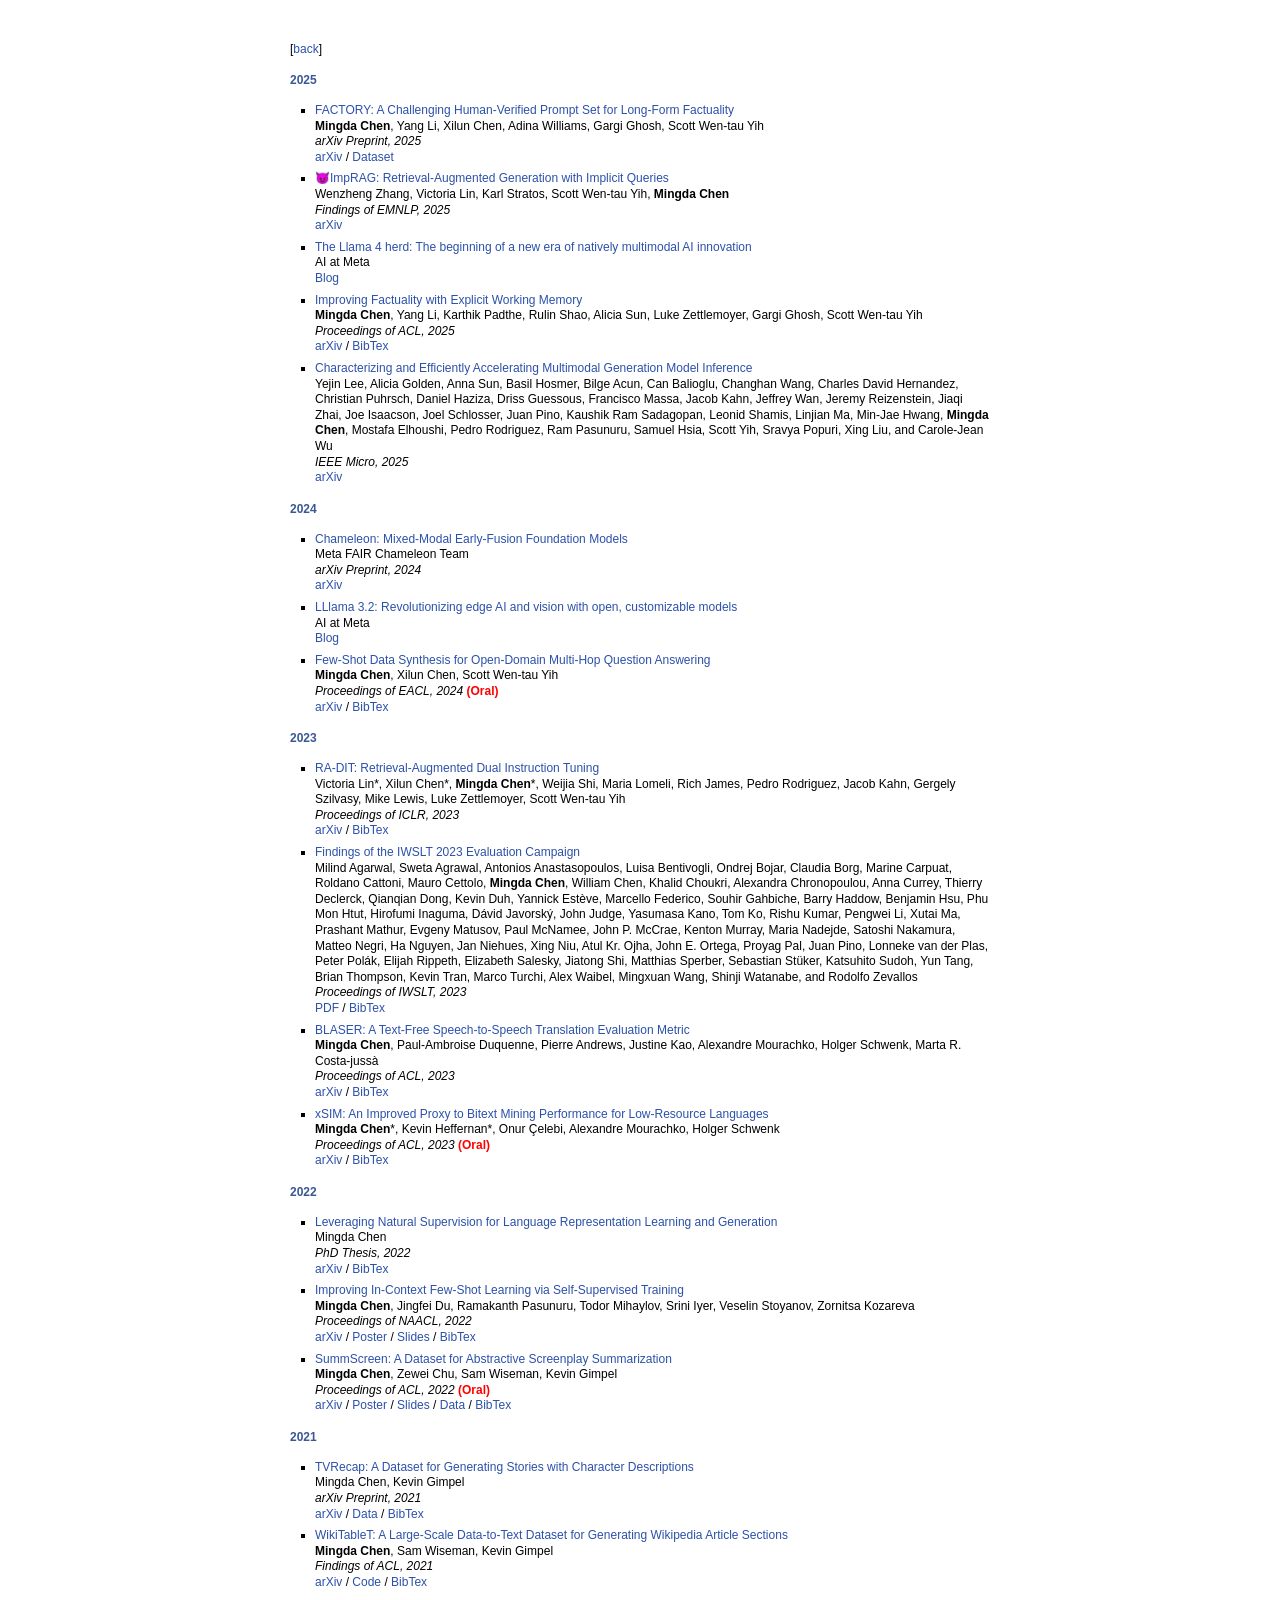
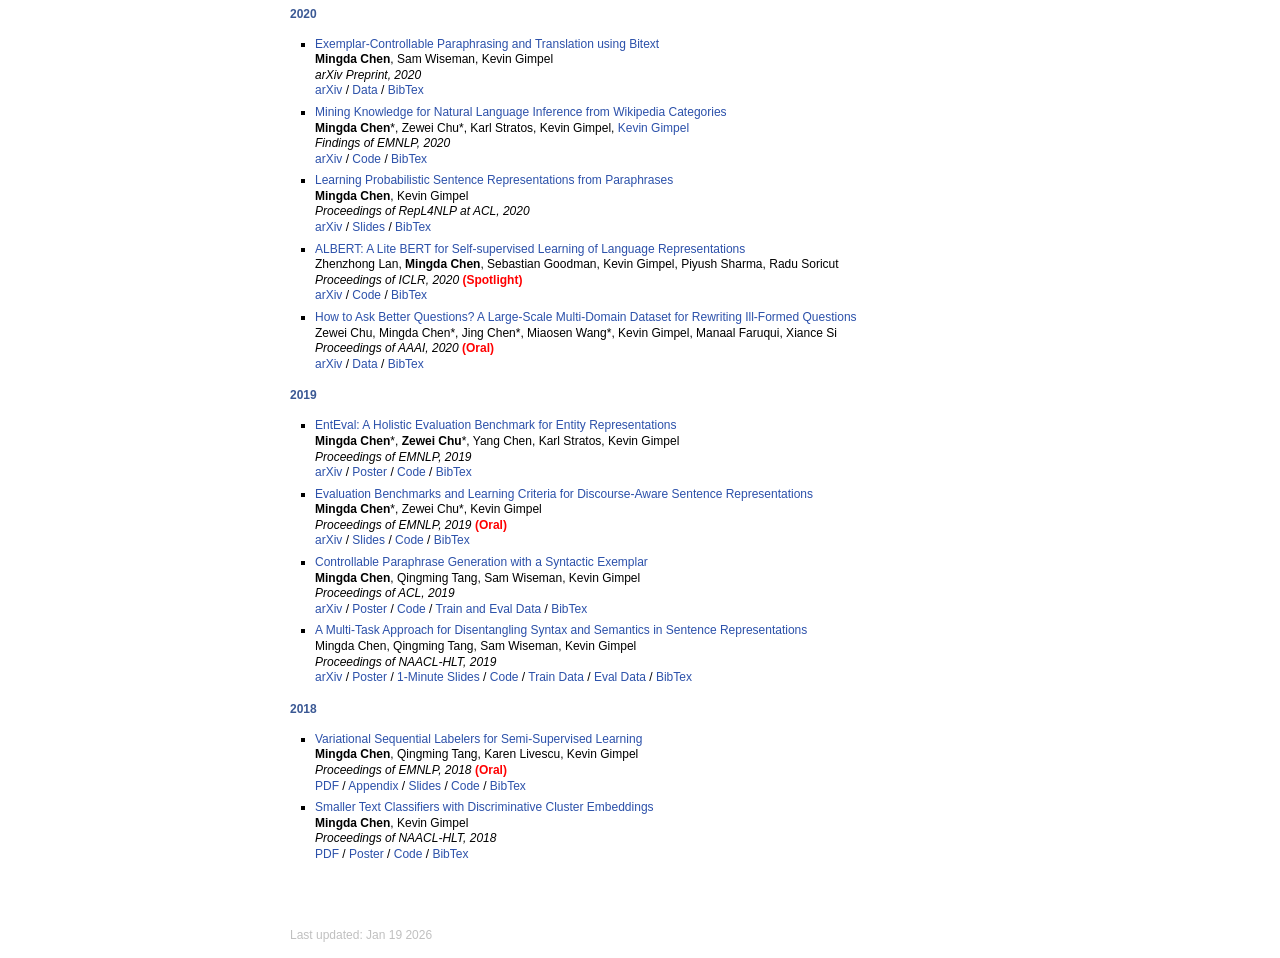
==== publications.html @ 681ed509 "update" ====
<!DOCTYPE html PUBLIC "-//W3C//DTD XHTML 1.1//EN"
  "http://www.w3.org/TR/xhtml11/DTD/xhtml11.dtd">
<html xmlns="http://www.w3.org/1999/xhtml" xml:lang="en">
<head>
<meta http-equiv="X-UA-Compatible" content="IE=edge">
<meta name="viewport" content="width=device-width, initial-scale=1">
<meta http-equiv="Content-Type" content="text/html;charset=utf-8" />
<link rel="stylesheet" href="style.css" type="text/css" />
<script src="https://code.jquery.com/jquery-3.2.1.slim.min.js" type="text/javascript"></script>
<script src="jquery.js" type="text/javascript"></script>
<title>Mingda Chen</title>
</head>
<body>
<div id="main">
<p>[<a href="javascript:history.back()">back</a>]</p>
<h4>2025</h4>
<ul>
<li><p><a href="https://arxiv.org/abs/2508.00109">FACTORY: A Challenging Human-Verified Prompt Set for Long-Form Factuality</a> <br />
<b>Mingda Chen</b>, Yang Li, Xilun Chen, Adina Williams, Gargi Ghosh, Scott Wen-tau Yih <br />
<i>arXiv Preprint, 2025</i> <br />
<a href="https://arxiv.org/abs/2508.00109">arXiv</a> / <a href="https://huggingface.co/datasets/facebook/FACTORY">Dataset</a></p>
</li>
</ul>
<ul>
<li><p><a href="https://arxiv.org/abs/2506.02279">😈ImpRAG: Retrieval-Augmented Generation with Implicit Queries</a> <br />
Wenzheng Zhang, Victoria Lin, Karl Stratos, Scott Wen-tau Yih, <b>Mingda Chen</b> <br />
<i>Findings of EMNLP, 2025</i> <br />
<a href="https://arxiv.org/abs/2506.02279">arXiv</a></p>
</li>
</ul>
<ul>
<li><p><a href="https://ai.meta.com/blog/llama-4-multimodal-intelligence/">The Llama 4 herd: The beginning of a new era of natively multimodal AI innovation</a> <br />
AI at Meta <br />
<a href="https://ai.meta.com/blog/llama-4-multimodal-intelligence/">Blog</a></p>
</li>
</ul>
<ul>
<li><p><a href="https://arxiv.org/abs/2412.18069">Improving Factuality with Explicit Working Memory</a> <br />
<b>Mingda Chen</b>, Yang Li, Karthik Padthe, Rulin Shao, Alicia Sun, Luke Zettlemoyer, Gargi Ghosh, Scott Wen-tau Yih <br />
<i>Proceedings of ACL, 2025</i> <br />
<a href="https://arxiv.org/abs/2412.18069">arXiv</a> / <a href="https://aclanthology.org/2025.acl-long.548.bib">BibTex</a></p>
</li>
</ul>
<ul>
<li><p><a href="https://arxiv.org/abs/2410.00215">Characterizing and Efficiently Accelerating Multimodal Generation Model Inference</a> <br />
Yejin Lee, Alicia Golden, Anna Sun, Basil Hosmer, Bilge Acun, Can Balioglu, Changhan Wang,
Charles David Hernandez, Christian Puhrsch, Daniel Haziza, Driss Guessous, Francisco Massa,
Jacob Kahn, Jeffrey Wan, Jeremy Reizenstein, Jiaqi Zhai, Joe Isaacson, Joel Schlosser, Juan Pino,
Kaushik Ram Sadagopan, Leonid Shamis, Linjian Ma, Min-Jae Hwang, <b>Mingda Chen</b>, Mostafa
Elhoushi, Pedro Rodriguez, Ram Pasunuru, Samuel Hsia, Scott Yih, Sravya Popuri, Xing Liu,
and Carole-Jean Wu <br />
<i>IEEE Micro, 2025</i> <br />
<a href="https://arxiv.org/abs/2410.00215">arXiv</a></p>
</li>
</ul>
<h4>2024</h4>
<ul>
<li><p><a href="https://arxiv.org/abs/2405.09818">Chameleon: Mixed-Modal Early-Fusion Foundation Models</a> <br />
Meta FAIR Chameleon Team <br />
<i>arXiv Preprint, 2024</i> <br />
<a href="https://arxiv.org/abs/2405.09818">arXiv</a></p>
</li>
</ul>
<ul>
<li><p><a href="https://ai.meta.com/blog/llama-3-2-connect-2024-vision-edge-mobile-devices/">LLlama 3.2: Revolutionizing edge AI and vision with open, customizable models</a> <br />
AI at Meta <br />
<a href="https://ai.meta.com/blog/llama-3-2-connect-2024-vision-edge-mobile-devices/">Blog</a></p>
</li>
</ul>
<ul>
<li><p><a href="https://arxiv.org/abs/2305.13691">Few-Shot Data Synthesis for Open-Domain Multi-Hop Question Answering</a> <br />
<b>Mingda Chen</b>, Xilun Chen, Scott Wen-tau Yih <br />
<i>Proceedings of EACL, 2024</i> <span class="pub_award">(Oral)</span> <br />
<a href="https://arxiv.org/abs/2305.13691">arXiv</a> / <a href="https://aclanthology.org/2024.eacl-long.12.bib">BibTex</a></p>
</li>
</ul>
<h4>2023</h4>
<ul>
<li><p><a href="https://arxiv.org/abs/2310.01352">RA-DIT: Retrieval-Augmented Dual Instruction Tuning</a> <br />
Victoria Lin*, Xilun Chen*, <b>Mingda Chen</b>*, Weijia Shi, Maria Lomeli, Rich James, Pedro Rodriguez, Jacob Kahn, Gergely Szilvasy, Mike Lewis, Luke Zettlemoyer, Scott Wen-tau Yih <br />
<i>Proceedings of ICLR, 2023</i> <br />
<a href="https://arxiv.org/abs/2310.01352">arXiv</a> / <a href="https://openreview.net/forum?id=22OTbutug9">BibTex</a></p>
</li>
</ul>
<ul>
<li><p><a href="https://aclanthology.org/2023.iwslt-1.1.pdf">Findings of the IWSLT 2023 Evaluation Campaign</a> <br />
Milind Agarwal, Sweta Agrawal, Antonios Anastasopoulos, Luisa Bentivogli, Ondrej Bojar,
Claudia Borg, Marine Carpuat, Roldano Cattoni, Mauro Cettolo, <b>Mingda Chen</b>, William Chen,
Khalid Choukri, Alexandra Chronopoulou, Anna Currey, Thierry Declerck, Qianqian Dong,
Kevin Duh, Yannick Estève, Marcello Federico, Souhir Gahbiche, Barry Haddow, Benjamin
Hsu, Phu Mon Htut, Hirofumi Inaguma, Dávid Javorský, John Judge, Yasumasa Kano, Tom
Ko, Rishu Kumar, Pengwei Li, Xutai Ma, Prashant Mathur, Evgeny Matusov, Paul McNamee,
John P. McCrae, Kenton Murray, Maria Nadejde, Satoshi Nakamura, Matteo Negri, Ha Nguyen,
Jan Niehues, Xing Niu, Atul Kr. Ojha, John E. Ortega, Proyag Pal, Juan Pino, Lonneke van der
Plas, Peter Polák, Elijah Rippeth, Elizabeth Salesky, Jiatong Shi, Matthias Sperber, Sebastian
Stüker, Katsuhito Sudoh, Yun Tang, Brian Thompson, Kevin Tran, Marco Turchi, Alex Waibel,
Mingxuan Wang, Shinji Watanabe, and Rodolfo Zevallos <br />
<i>Proceedings of IWSLT, 2023</i> <br />
<a href="https://aclanthology.org/2023.iwslt-1.1.pdf">PDF</a> / <a href="https://aclanthology.org/2023.iwslt-1.1.bib">BibTex</a></p>
</li>
</ul>
<ul>
<li><p><a href="https://arxiv.org/abs/2212.08486">BLASER: A Text-Free Speech-to-Speech Translation Evaluation Metric</a> <br />
<b>Mingda Chen</b>, Paul-Ambroise Duquenne, Pierre Andrews, Justine Kao, Alexandre Mourachko, Holger Schwenk, Marta R. Costa-jussà <br />
<i>Proceedings of ACL, 2023</i> <br />
<a href="https://arxiv.org/abs/2212.08486">arXiv</a> / <a href="https://aclanthology.org/2023.acl-long.504.bib">BibTex</a></p>
</li>
</ul>
<ul>
<li><p><a href="https://arxiv.org/abs/2306.12907">xSIM<tt></tt>: An Improved Proxy to Bitext Mining Performance for Low-Resource Languages</a> <br />
<b>Mingda Chen</b>*, Kevin Heffernan*, Onur Çelebi, Alexandre Mourachko, Holger Schwenk <br />
<i>Proceedings of ACL, 2023</i> <span class="pub_award">(Oral)</span> <br />
<a href="https://arxiv.org/abs/2306.12907">arXiv</a> / <a href="https://aclanthology.org/2023.acl-short.10.bib">BibTex</a></p>
</li>
</ul>
<h4>2022</h4>
<ul>
<li><p><a href="https://arxiv.org/abs/2207.10617">Leveraging Natural Supervision for Language Representation Learning and Generation</a> <br />
Mingda Chen <br />
<i>PhD Thesis, 2022</i> <br />
<a href="https://arxiv.org/abs/2207.10617">arXiv</a> / <a href="assets/mchen.phdthesis.bib">BibTex</a></p>
</li>
</ul>
<ul>
<li><p><a href="https://arxiv.org/abs/2205.01703">Improving In-Context Few-Shot Learning via Self-Supervised Training</a> <br />
<b>Mingda Chen</b>, Jingfei Du, Ramakanth Pasunuru, Todor Mihaylov, Srini Iyer, Veselin Stoyanov, Zornitsa Kozareva <br />
<i>Proceedings of NAACL, 2022</i> <br />
<a href="https://arxiv.org/abs/2205.01703">arXiv</a> / <a href="assets/mchen+etal.naacl22.poster.pdf">Poster</a> / <a href="assets/mchen+etal.naacl22.slides.pdf">Slides</a> / <a href="https://aclanthology.org/2022.naacl-main.260.bib">BibTex</a></p>
</li>
</ul>
<ul>
<li><p><a href="https://arxiv.org/abs/2104.07091">SummScreen: A Dataset for Abstractive Screenplay Summarization</a> <br />
<b>Mingda Chen</b>, Zewei Chu, Sam Wiseman, Kevin Gimpel <br />
<i>Proceedings of ACL, 2022</i> <span class="pub_award">(Oral)</span> <br />
<a href="https://arxiv.org/abs/2104.07091">arXiv</a> / <a href="assets/mchen+etal.acl22.poster.pdf">Poster</a> / <a href="assets/mchen+etal.acl22.slides.pdf">Slides</a> / <a href="https://github.com/mingdachen/SummScreen">Data</a> / <a href="https://aclanthology.org/2022.acl-long.589.bib">BibTex</a></p>
</li>
</ul>
<h4>2021</h4>
<ul>
<li><p><a href="https://arxiv.org/abs/2109.08833">TVRecap: A Dataset for Generating Stories with Character Descriptions</a> <br />
Mingda Chen, Kevin Gimpel <br />
<i>arXiv Preprint, 2021</i> <br />
<a href="https://arxiv.org/abs/2109.08833">arXiv</a> / <a href="https://github.com/mingdachen/TVRecap">Data</a> / <a href="assets/mchen+kgimpel.preprint21.bib">BibTex</a></p>
</li>
</ul>
<ul>
<li><p><a href="https://arxiv.org/abs/2012.14919">WikiTableT: A Large-Scale Data-to-Text Dataset for Generating Wikipedia Article Sections</a> <br />
<b>Mingda Chen</b>, Sam Wiseman, Kevin Gimpel <br />
<i>Findings of ACL, 2021</i> <br /> 
<a href="https://arxiv.org/abs/2012.14919">arXiv</a> / <a href="https://github.com/mingdachen/WikiTableT">Code</a> / <a href="https://aclanthology.org/2021.findings-acl.17.bib">BibTex</a></p>
</li>
</ul>
<h4>2020</h4>
<ul>
<li><p><a href="https://arxiv.org/abs/2010.05856">Exemplar-Controllable Paraphrasing and Translation using Bitext</a> <br />
<b>Mingda Chen</b>, Sam Wiseman, Kevin Gimpel <br />
<i>arXiv Preprint, 2020</i> <br />
<a href="https://arxiv.org/abs/2010.05856">arXiv</a> / <a href="https://github.com/mingdachen/mVGVAE">Data</a> / <a href="assets/mchen+etal.preprint20.bib">BibTex</a></p>
</li>
</ul>
<ul>
<li><p><a href="https://arxiv.org/abs/2010.01239">Mining Knowledge for Natural Language Inference from Wikipedia Categories</a> <br />
<b>Mingda Chen</b>*, Zewei Chu*, Karl Stratos, Kevin Gimpel,
<a href="http://ttic.uchicago.edu/~kgimpel/">Kevin Gimpel</a> <br />
<i>Findings of EMNLP, 2020</i> <br />
<a href="https://arxiv.org/abs/2010.01239">arXiv</a> / <a href="https://github.com/ZeweiChu/WikiNLI">Code</a> / <a href="https://www.aclweb.org/anthology/2020.findings-emnlp.313.bib">BibTex</a></p>
</li>
</ul>
<ul>
<li><p><a href="http://arxiv.org/abs/2005.08105">Learning Probabilistic Sentence Representations from Paraphrases</a> <br />
<b>Mingda Chen</b>, Kevin Gimpel <br />
<i>Proceedings of RepL4NLP at ACL, 2020</i> <br />
<a href="http://arxiv.org/abs/2005.08105">arXiv</a> / <a href="assets/mchen+kgimpel.repl4nlp.slides.pdf">Slides</a> / <a href="https://www.aclweb.org/anthology/2020.repl4nlp-1.3.bib">BibTex</a></p>
</li>
</ul>
<ul>
<li><p><a href="https://arxiv.org/abs/1909.11942">ALBERT: A Lite BERT for Self-supervised Learning of Language Representations</a> <br />
Zhenzhong Lan, <b>Mingda Chen</b>, Sebastian Goodman, Kevin Gimpel, Piyush Sharma, Radu Soricut <br />
<i>Proceedings of ICLR, 2020</i> <span class="pub_award">(Spotlight)</span> <br />
<a href="https://arxiv.org/abs/1909.11942">arXiv</a> / <a href="https://github.com/google-research/ALBERT">Code</a> / <a href="assets/lan+etal.iclr20.bib">BibTex</a></p>
</li>
</ul>
<ul>
<li><p><a href="https://arxiv.org/abs/1911.09247">How to Ask Better Questions? A Large-Scale Multi-Domain Dataset for Rewriting Ill-Formed Questions</a> <br />
Zewei Chu, Mingda Chen*, Jing Chen*, Miaosen Wang*, Kevin Gimpel, Manaal Faruqui, Xiance Si <br />
<i>Proceedings of AAAI, 2020</i> <span class="pub_award">(Oral)</span> <br />
<a href="https://arxiv.org/abs/1911.09247">arXiv</a> / <a href="https://github.com/ZeweiChu/MQR">Data</a> / <a href="assets/zewei+etal.aaai20.bib">BibTex</a></p>
</li>
</ul>
<h4>2019</h4>
<ul>
<li><p><a href="https://arxiv.org/abs/1909.00137">EntEval: A Holistic Evaluation Benchmark for Entity Representations</a> <br />
<b>Mingda Chen</b>*, <b>Zewei Chu</b>*, Yang Chen, Karl Stratos, Kevin Gimpel <br />
<i>Proceedings of EMNLP, 2019</i> <br />
<a href="https://arxiv.org/abs/1909.00137">arXiv</a> / <a href="assets/mchen+etal.emnlp19.poster.pdf">Poster</a> / <a href="https://github.com/ZeweiChu/EntEval">Code</a> / <a href="https://www.aclweb.org/anthology/D19-1040.bib">BibTex</a></p>
</li>
</ul>
<ul>
<li><p><a href="https://arxiv.org/abs/1909.00142">Evaluation Benchmarks and Learning Criteria for Discourse-Aware Sentence Representations</a> <br />
<b>Mingda Chen</b>*, Zewei Chu*, Kevin Gimpel <br />
<i>Proceedings of EMNLP, 2019</i> <span class="pub_award">(Oral)</span> <br />
<a href="https://arxiv.org/abs/1909.00142">arXiv</a> / <a href="assets/mchen+etal.emnlp19.slides.pdf">Slides</a> / <a href="https://github.com/ZeweiChu/DiscoEval">Code</a> / <a href="https://www.aclweb.org/anthology/D19-1060.bib">BibTex</a></p>
</li>
</ul>
<ul>
<li><p><a href="https://arxiv.org/abs/1906.00565">Controllable Paraphrase Generation with a Syntactic Exemplar</a> <br />
<b>Mingda Chen</b>, Qingming Tang, Sam Wiseman, Kevin Gimpel <br />
<i>Proceedings of ACL, 2019</i> <br />
<a href="https://arxiv.org/abs/1906.00565">arXiv</a> / <a href="assets/mchen+etal.acl19.poster.pdf">Poster</a> / <a href="https://github.com/mingdachen/syntactic-template-generation">Code</a> / <a href="https://drive.google.com/open?id=1HHDlUT_-WpedL6zNYpcN94cLwed_yyrP">Train and Eval Data</a> / <a href="https://www.aclweb.org/anthology/P19-1599.bib">BibTex</a></p>
</li>
</ul>
<ul>
<li><p><a href="https://arxiv.org/abs/1904.01173">A Multi-Task Approach for Disentangling Syntax and Semantics in Sentence Representations</a><br />
Mingda Chen, Qingming Tang, Sam Wiseman, Kevin Gimpel <br />
<i>Proceedings of NAACL-HLT, 2019</i> <br />
<a href="https://arxiv.org/abs/1904.01173">arXiv</a> / <a href="assets/mchen+etal.naacl19.poster.pdf">Poster</a> / <a href="assets/mchen+etal.naacl19.1min.poster.pdf">1-Minute Slides</a> / <a href="https://github.com/mingdachen/disentangle-semantics-syntax">Code</a> / <a href="https://drive.google.com/drive/folders/1i8cMh7E0TnbrDEw_s9W8LDP_TYNkp4ti?usp=sharing">Train Data</a> / <a href="https://drive.google.com/drive/folders/1oVjn_3xIDZbkRm50fSHDZ5nKZtJ_BFyD?usp=sharing">Eval Data</a> / <a href="https://www.aclweb.org/anthology/N19-1254.bib">BibTex</a></p>
</li>
</ul>
<h4>2018</h4>
<ul>
<li><p><a href="https://www.aclweb.org/anthology/D18-1020.pdf">Variational Sequential Labelers for Semi-Supervised Learning</a> <br />
<b>Mingda Chen</b>, Qingming Tang, Karen Livescu, Kevin Gimpel <br />
<i>Proceedings of EMNLP, 2018</i> <span class="pub_award">(Oral)</span> <br />
<a href="https://www.aclweb.org/anthology/D18-1020.pdf">PDF</a> / <a href="https://www.aclweb.org/anthology/attachments/D18-1020.Attachment.pdf">Appendix</a> / <a href="assets/mchen+etal.emnlp18.slides.pdf">Slides</a> / <a href="https://github.com/mingdachen/vsl">Code</a> / <a href="https://www.aclweb.org/anthology/D18-1020.bib">BibTex</a></p>
</li>
</ul>
<ul>
<li><p><a href="https://www.aclweb.org/anthology/N18-2116.pdf">Smaller Text Classifiers with Discriminative Cluster Embeddings</a> <br />
<b>Mingda Chen</b>, Kevin Gimpel <br />
<i>Proceedings of NAACL-HLT, 2018</i> <br />
<a href="https://www.aclweb.org/anthology/N18-2116.pdf">PDF</a> / <a href="assets/mchen+kgimpel.naacl18.poster.pdf">Poster</a> / <a href="https://github.com/mingdachen/word-cluster-embedding">Code</a> / <a href="https://www.aclweb.org/anthology/N18-2116.bib">BibTex</a></p>
</li>
</ul>
<div id="footer">
<div id="footer-text">
Last updated: Jan 19 2026
</div>
</div>
</div>
</body>
</html>
---- style.css ----
body > * {
  width: 700px;
  padding-top: 30px;
  margin: auto;
  hyphens: auto;
  font-family: "Verdana", Helvetica, Arial, sans-serif;
  font-size: 12px;
  text-size-adjust: none;
  -webkit-text-size-adjust: none;
}

#main {
  padding-left: 1.0em;
  padding-right: 1.0em;
  border: none;
  text-align: left;
  vertical-align: top;
}

/*div#paper_list {
  padding-left: 0.5em;
}*/

tt {
  background: #ffffdd;
}

pre, tt {
  font-size: 90%;
}

a, a > tt {
  color: #2C51AA;
  text-decoration: none;
  transition: .2s;
}

a:hover {
  color: #0088cc;
}

em {
  font-style: italic;
}
/*
b {
  font-family: Verdana,Geneva,sans-serif;
  font-size: 12px
}*/

h1, h2, h3 {
  margin-top: 0.5em;
  margin-bottom: 0em;
  padding-bottom: 0.2em;
  line-height: 1.0;
  padding-top: 0.5em;
  border-bottom: 1px solid #dddddd;
}

h2, h3, h4 {
  font-weight: bold;
  color: #3A5894;
}

h1 {
  border-bottom: none;
  margin-bottom: 0.5em;
  padding-top: 0.8em;
  font-size: 165%;
}

h2 {
  padding-top: 0.8em;
  font-size: 125%;
}

h2 + h3 {
  padding-top: 0.2em;
}

h3 {
  font-size: 110%;
  border-bottom: none;
}

p {
  margin-top: 0.3em;
  margin-bottom: 0.8em;
  padding-right: 0em;
  line-height: 1.3;
}

pre {
  padding: 0;
  margin: 0;
}

div#footer {
  font-size: 9pt;
  padding-top: 5.0em;
  margin-top: .2em;
  color: #c0c0c0;
}

div#footer a {
  color: #80a0b0;
}

div#footer-text {
  padding-bottom: 8px;
}

ul, ol, dl {
  margin-top: 0em;
  padding-left: 25px;
  padding-right: 0px;
  padding-top: 0;
  margin-bottom: 0.5em;
}

dt {
  margin-top: 0.5em;
  margin-bottom: 0;
}

dl {
  margin-left: 0px;
  padding-left: 10px;
}

dd {
  color: #222222;
  margin-left: 10px;
}

dd > *:first-child {
  margin-top: 0;
}

ul {
  list-style-position: outside;
  list-style-type: square;
}

p + ul, p + ol {
  margin-top: -0.0em;
}

li ul, li ol {
  margin-top: -0.0em;
}

ol {
  list-style-position: outside;
  list-style-type: decimal;
}

li p, dd p {
  margin-bottom: 0.2em;
}


ol ol {
  list-style-type: lower-alpha;
}

ol ol ol {
  list-style-type: lower-roman;
}

#main h1:first-child, #main h2:first-child, #main h3:first-child {
  margin-top: -0.7em;
}

table {
  border: 2px solid black;
  border-collapse: collapse;
}

#group {
  border: none;
}

#group img {
  width: 160px;
  height: 160px;
  object-fit: cover;
  border-radius: 10px;
}

#group td {
  text-align: center;
  vertical-align: top;
  padding: 12px;
  padding-left: 25px;
  padding-right: 25px;
}

td {
  padding: 2px;
  padding-left: 1.0em;
  padding-right: 1.0em;
  text-align: center;
  border: 1px solid gray;
}


td.details{
  width: 40em;
  height: 10em;
}


table + table {
  margin-top: 1em;
}

tr.heading {
  font-weight: bold;
  border-bottom: 2px solid black;
}

img {
  border: none;
}

div.codeblock, div.infoblock {
	margin-right: 0%;
	margin-top: 3.5em;
	margin-bottom: .2em;
}

table.info, table.info, td {
  border: none;
  text-align: left;
}

table.info h1 {
  font-size: 150%;
  padding-top: 2.5em;
  margin-bottom: 0.5em;
  border-bottom: none;
  padding-bottom: 0em;
}

a.icon {
  color: black;
  transition: .2s;
}

a.icon:hover{
  color: #3498db;
}

.lead { margin: 0 0 .5rem 0; }
.toggle-link {
  margin-left: 6px;
  cursor: pointer;
  text-decoration: underline;
  color: #0073e6;
  white-space: nowrap;
}
.toggle-link:hover { color: #005bb5; }

/* Accessible “visually hidden” checkbox (not display:none) */
.visually-hidden {
  position: absolute;
  width: 1px; height: 1px;
  padding: 0; margin: -1px;
  overflow: hidden;
  clip: rect(0 0 0 0); clip-path: inset(50%);
  border: 0;
  white-space: nowrap;
}

/* Panel hidden by default; shown when checked */
.details-panel {
  display: none;
  border-left: 3px solid #0073e6;
  padding-left: 15px;
  margin-top: 0.5rem;
}
#rec-toggle:checked ~ .details-panel { display: block; }

/* Label text swap using forward sibling selector */
.toggle-link::after { content: "View details"; }
#rec-toggle:checked ~ .lead .toggle-link::after { content: "Hide details"; }

.pub_award {
  color: red;
  font-weight: bold;

/*.tagcloud {
  display: inline-block;
  list-style: none;
  margin: 0 .3em .3em 0;
  padding: 0;
}
.tagcloud a {
  max-width: 100px;
  height: 20px;
  line-height: 18px;
  padding: 0 .5em;
  background-color: #333;
  border: 0px;
  border-radius: 2px;
  text-overflow: ellipsis;
  overflow: hidden;
  color: white;
  font-size: 12px;
  text-decoration: none;
  transition: .2s;
  -moz-transition: .2s;
  -webkit-transition: .2s;
}
.tagcloud a:hover {
  background-color: #3498db;
  border: 0px;
  color: #fff;
}*/

div.attention
{
font-size:13px;
width:550px;
background-color:#f3f3f3;
padding-left:5px;
border:7px solid #f3f3f3;
border-radius: 7px;
}

div.nav
{
font-size:16px;
width:550px;
padding-left:5px;
line-height: 1.0;
}
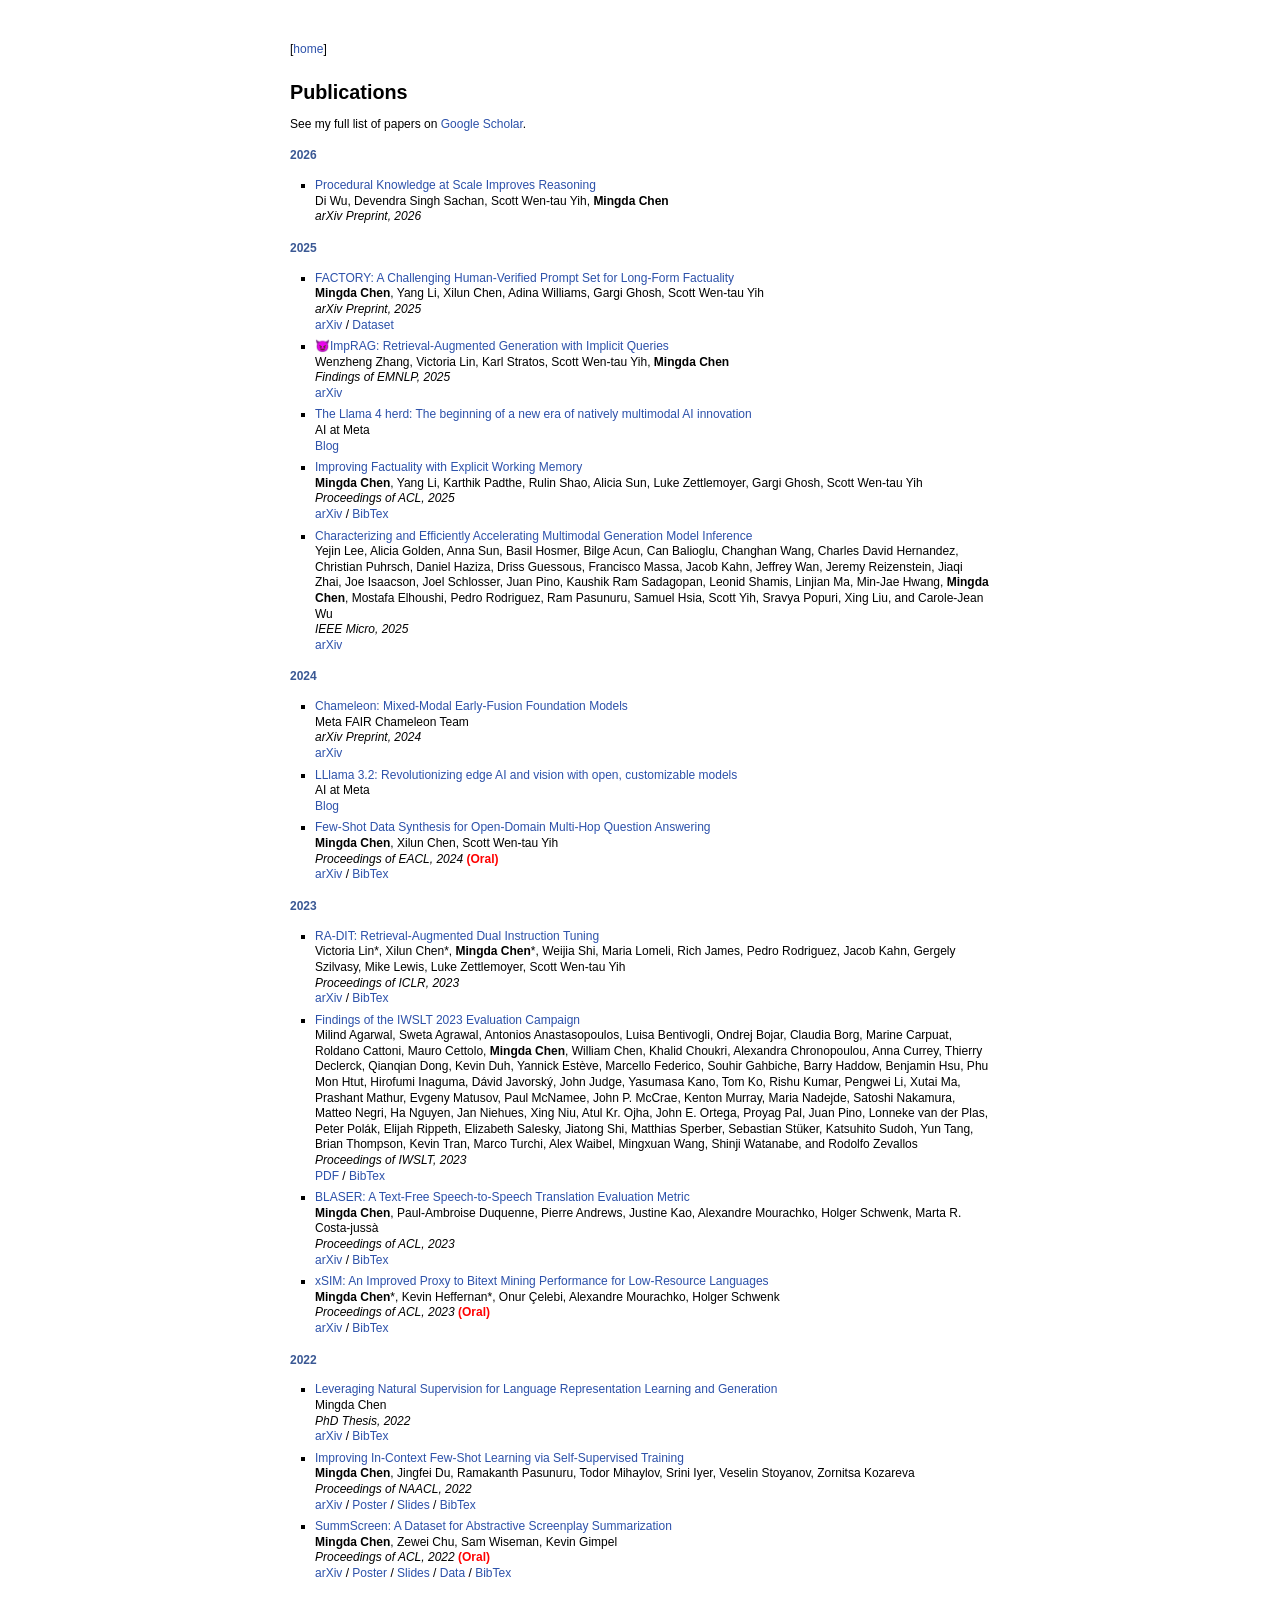
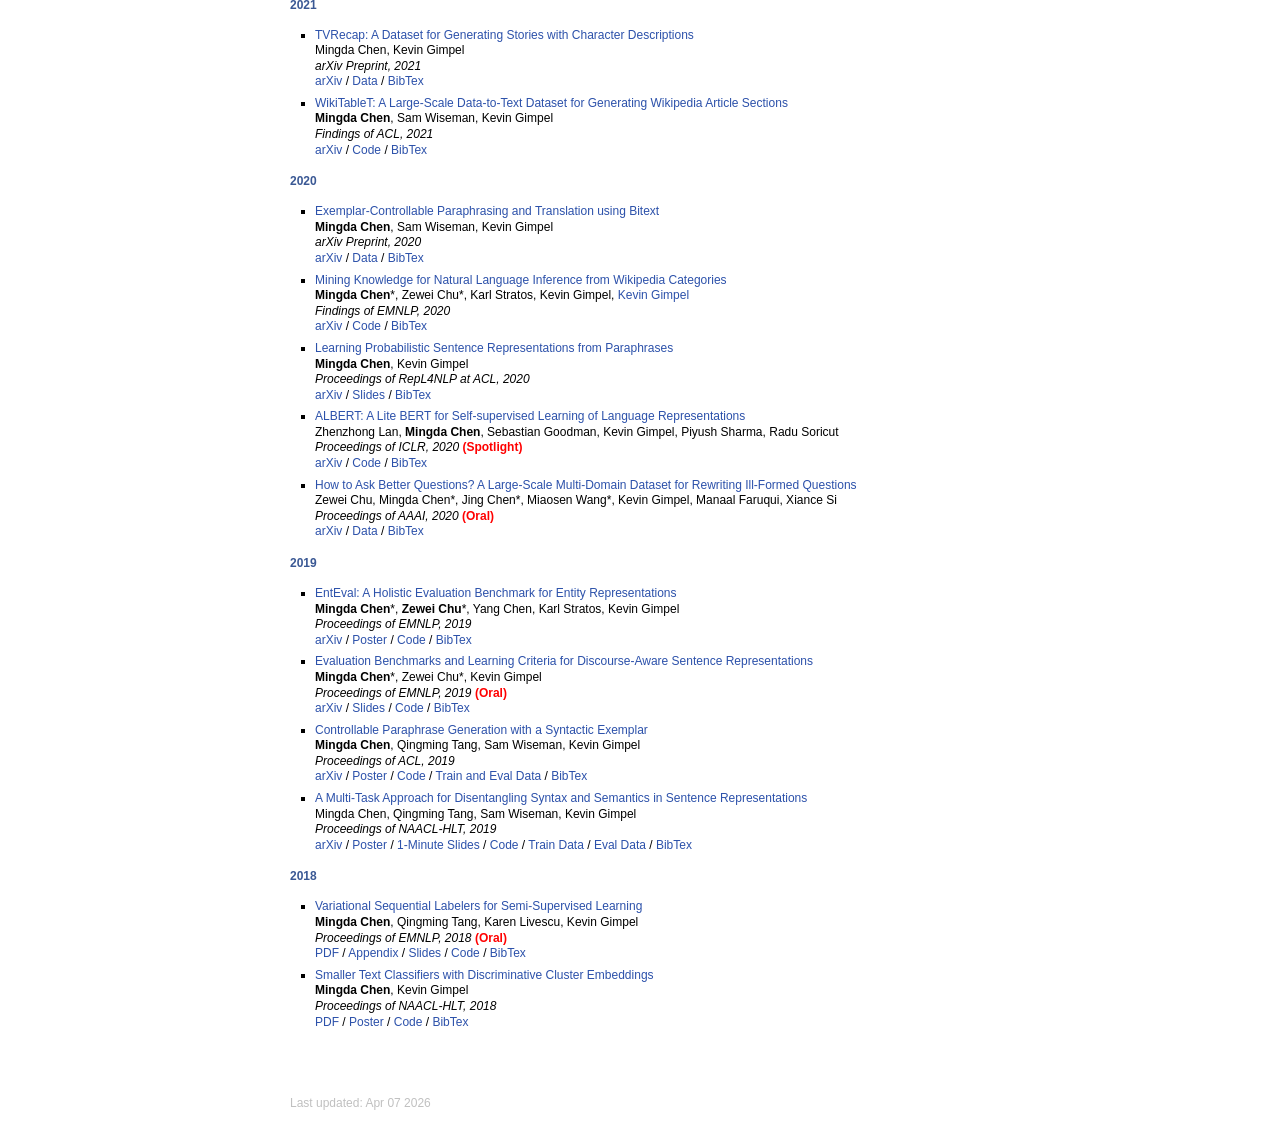
==== commit 624b0f96: "Update publications" ====
--- a/publications.html
+++ b/publications.html
@@ -7,12 +7,20 @@
 <meta http-equiv="Content-Type" content="text/html;charset=utf-8" />
 <link rel="stylesheet" href="style.css" type="text/css" />
 <script src="https://code.jquery.com/jquery-3.2.1.slim.min.js" type="text/javascript"></script>
-<script src="jquery.js" type="text/javascript"></script>
 <title>Mingda Chen</title>
 </head>
 <body>
 <div id="main">
-<p>[<a href="javascript:history.back()">back</a>]</p>
+<p>[<a href="index.html">home</a>]</p>
+<h1>Publications</h1>
+<p>See my full list of papers on <a href="https://scholar.google.com/citations?user=aRncxakAAAAJ&amp;hl=en">Google Scholar</a>.</p>
+<h4>2026</h4>
+<ul>
+<li><p><a href="https://arxiv.org/abs/2604.01348">Procedural Knowledge at Scale Improves Reasoning</a> <br />
+Di Wu, Devendra Singh Sachan, Scott Wen-tau Yih, <b>Mingda Chen</b> <br />
+<i>arXiv Preprint, 2026</i> <br /></p>
+</li>
+</ul>
 <h4>2025</h4>
 <ul>
 <li><p><a href="https://arxiv.org/abs/2508.00109">FACTORY: A Challenging Human-Verified Prompt Set for Long-Form Factuality</a> <br />
@@ -233,7 +241,7 @@
 </ul>
 <div id="footer">
 <div id="footer-text">
-Last updated: Jan 19 2026
+Last updated: Apr 07 2026
 </div>
 </div>
 </div>
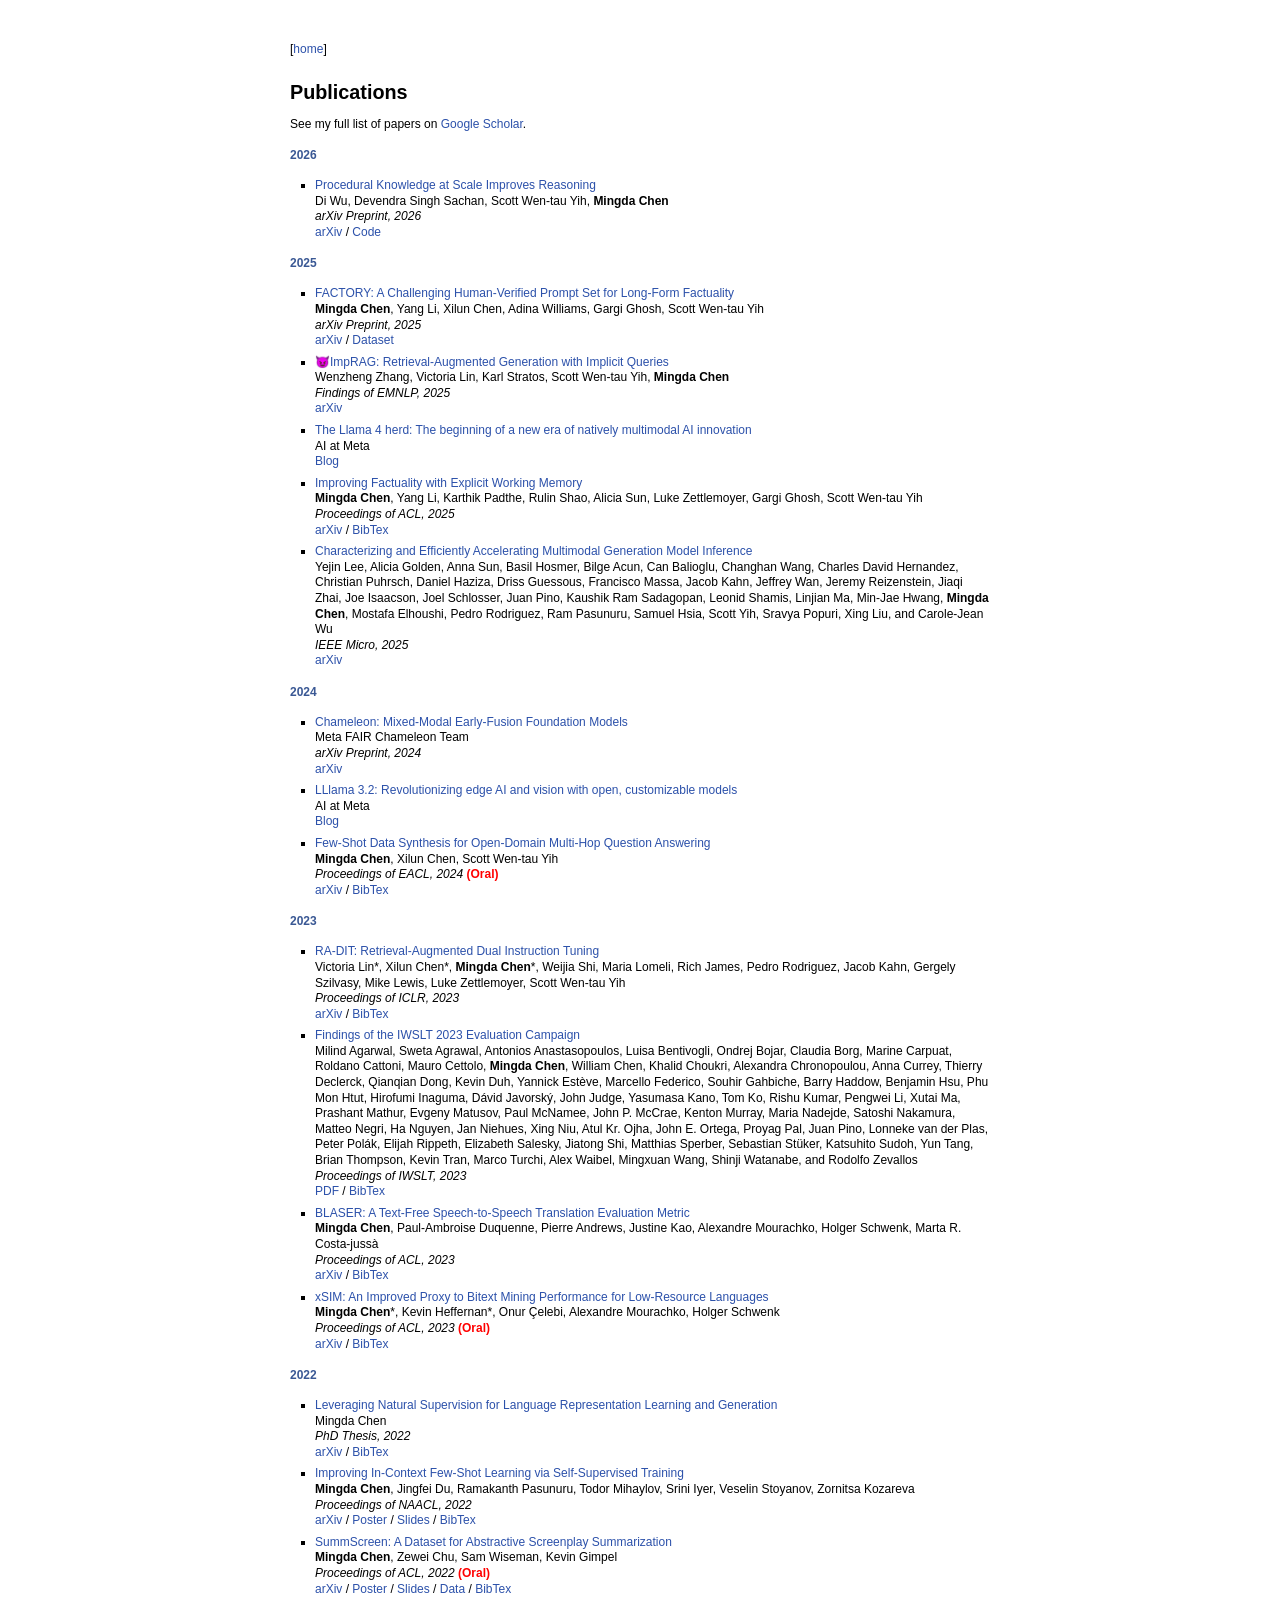
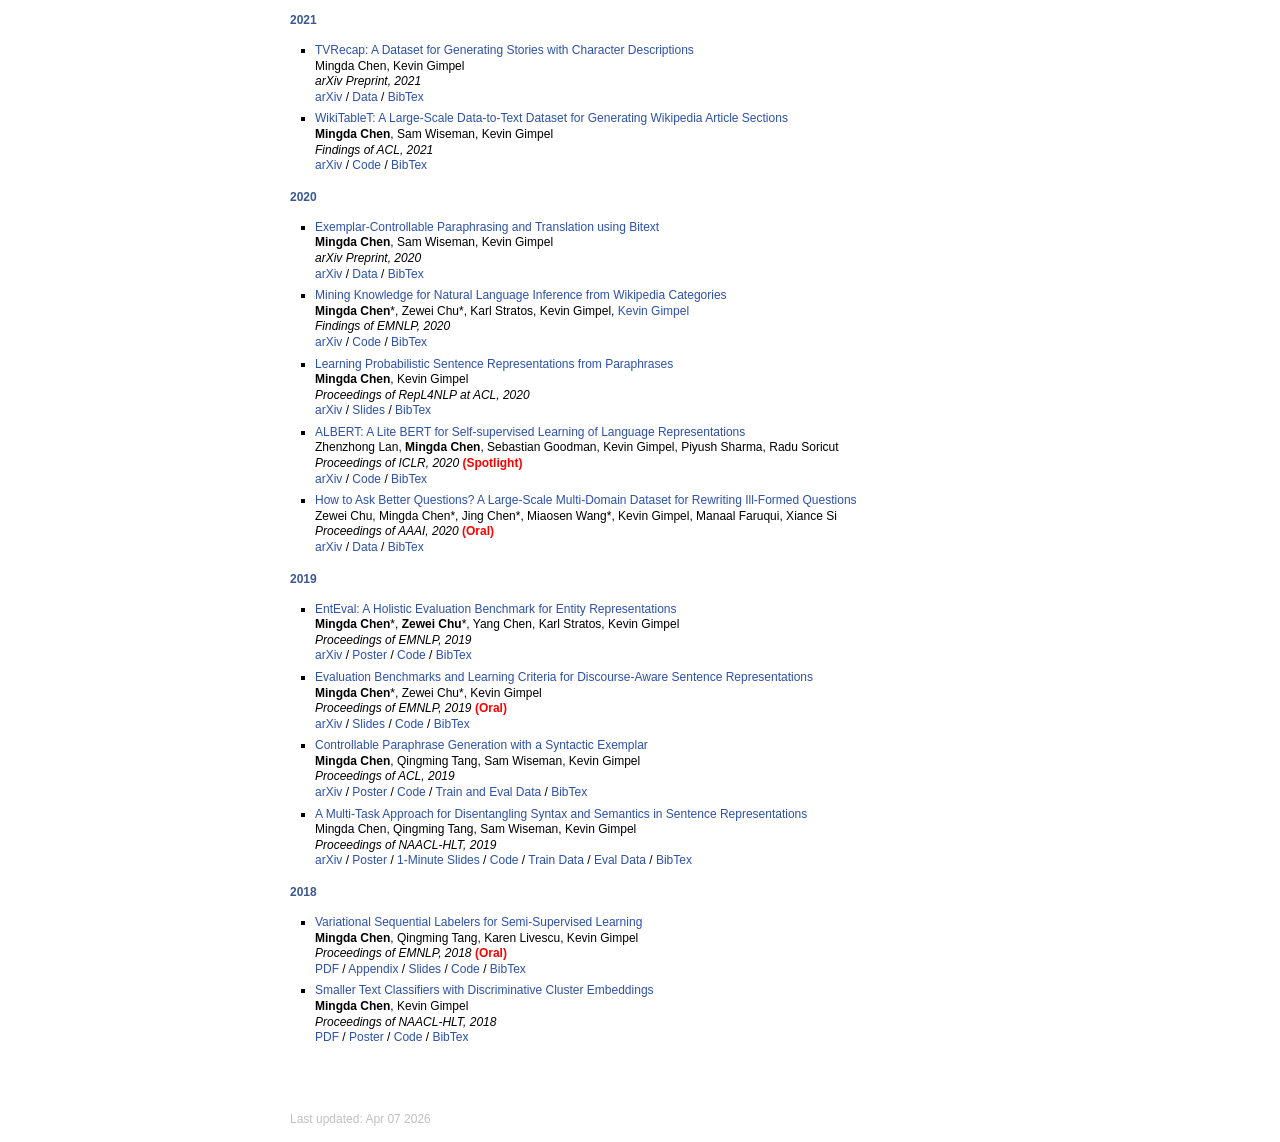
==== commit 1d707de6: "Enhance publication entry with additional links Added links to arXiv and GitHub for a publication." ====
--- a/publications.html
+++ b/publications.html
@@ -18,7 +18,8 @@
 <ul>
 <li><p><a href="https://arxiv.org/abs/2604.01348">Procedural Knowledge at Scale Improves Reasoning</a> <br />
 Di Wu, Devendra Singh Sachan, Scott Wen-tau Yih, <b>Mingda Chen</b> <br />
-<i>arXiv Preprint, 2026</i> <br /></p>
+<i>arXiv Preprint, 2026</i> <br />
+<a href="https://arxiv.org/abs/2604.01348">arXiv</a> / <a href="https://github.com/facebookresearch/reasoning-memory">Code</a></p>
 </li>
 </ul>
 <h4>2025</h4>
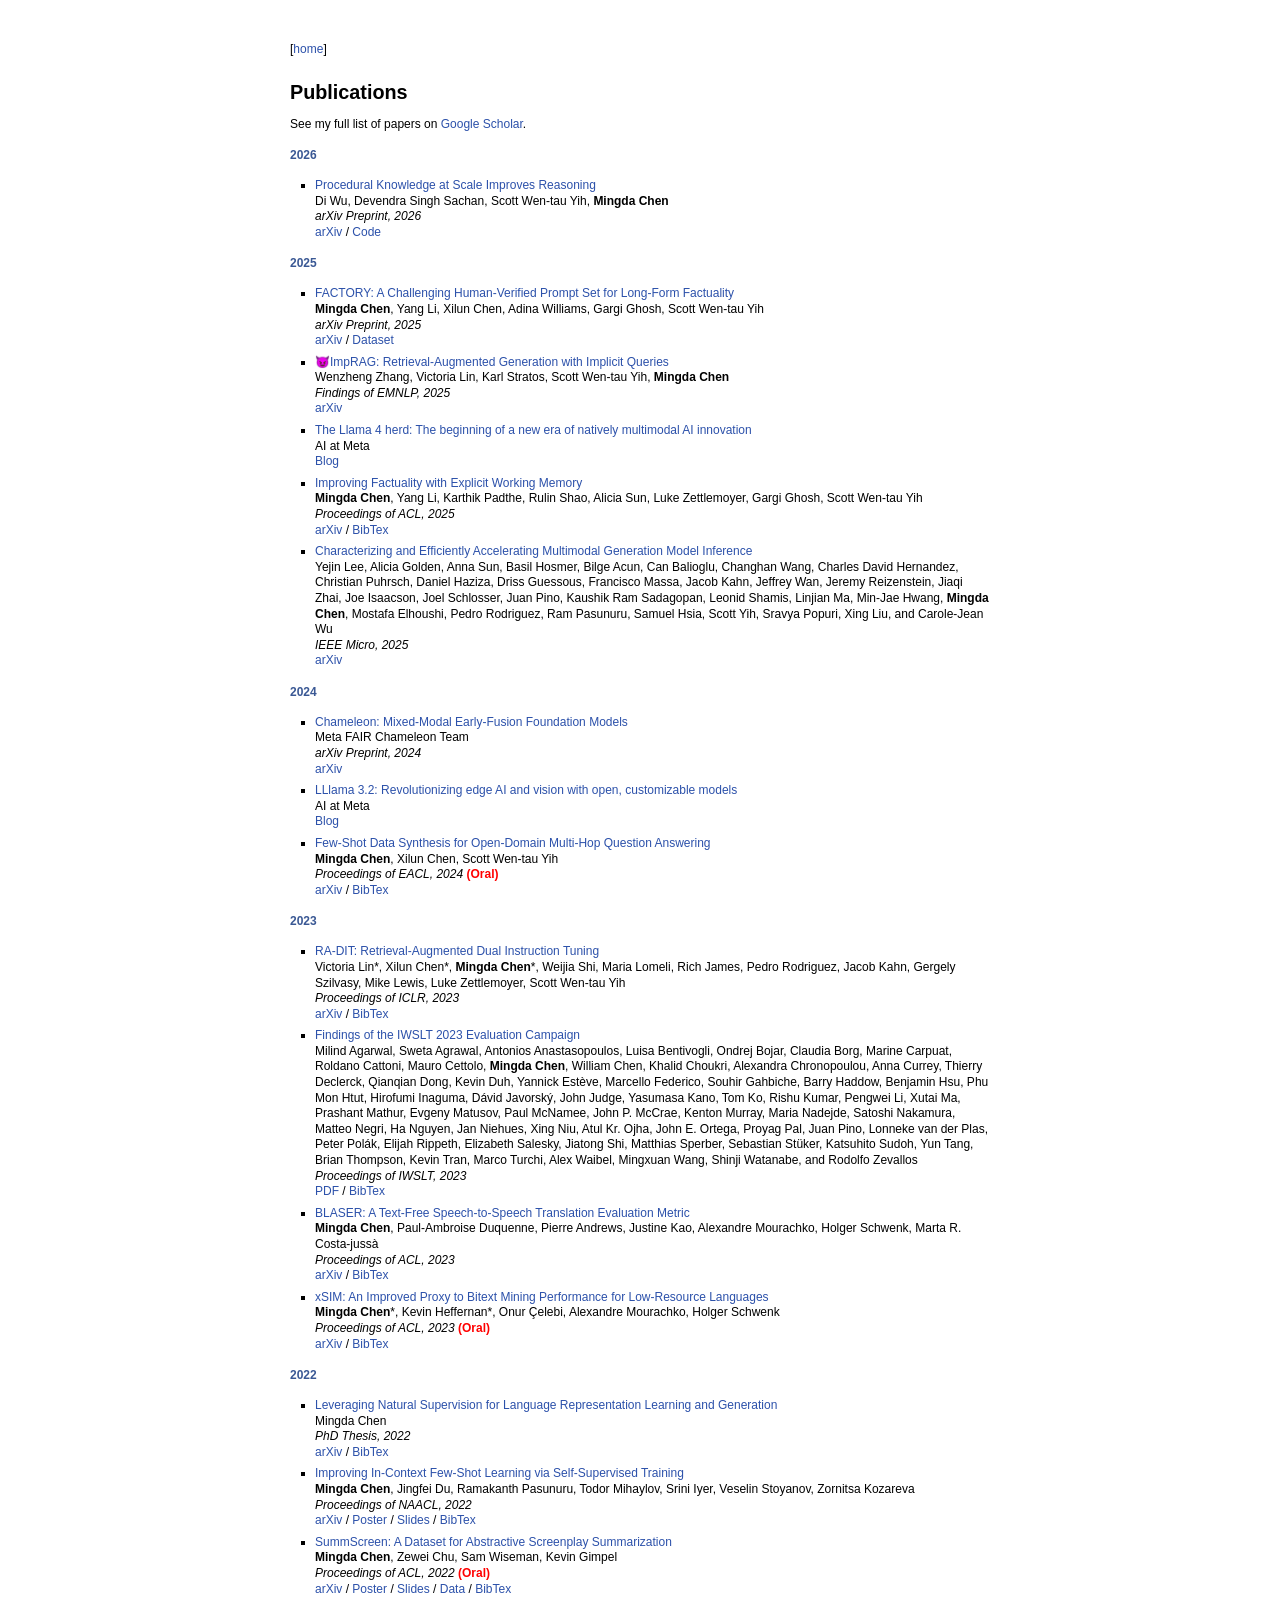
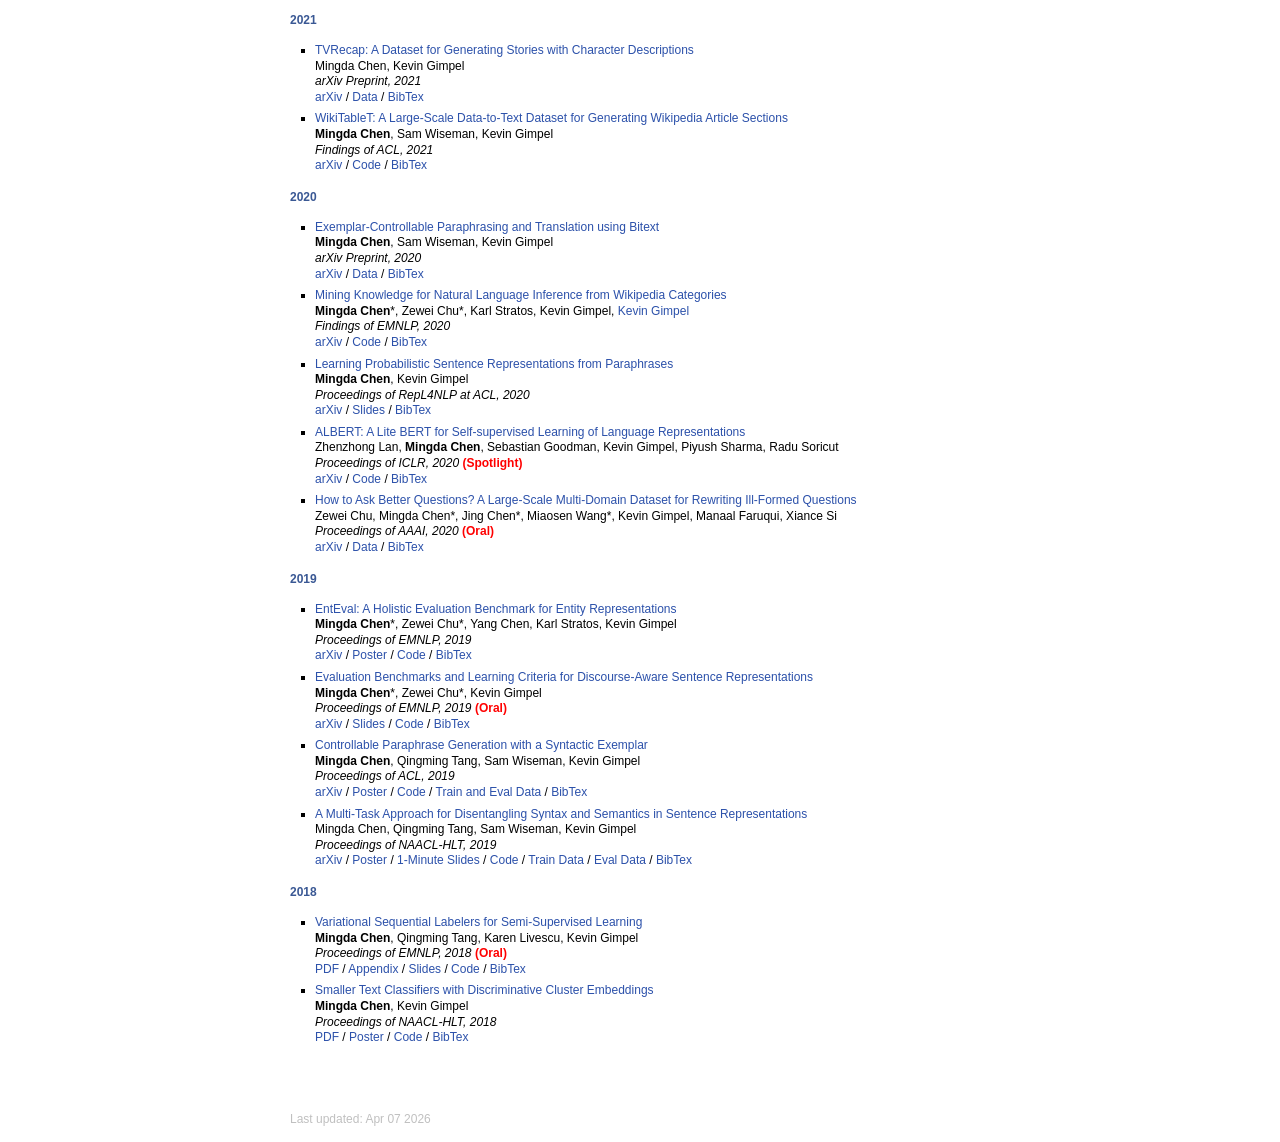
==== commit ba55198f: "Fix author formatting in 2019 publication entry" ====
--- a/publications.html
+++ b/publications.html
@@ -199,7 +199,7 @@
 <h4>2019</h4>
 <ul>
 <li><p><a href="https://arxiv.org/abs/1909.00137">EntEval: A Holistic Evaluation Benchmark for Entity Representations</a> <br />
-<b>Mingda Chen</b>*, <b>Zewei Chu</b>*, Yang Chen, Karl Stratos, Kevin Gimpel <br />
+<b>Mingda Chen</b>*, Zewei Chu*, Yang Chen, Karl Stratos, Kevin Gimpel <br />
 <i>Proceedings of EMNLP, 2019</i> <br />
 <a href="https://arxiv.org/abs/1909.00137">arXiv</a> / <a href="assets/mchen+etal.emnlp19.poster.pdf">Poster</a> / <a href="https://github.com/ZeweiChu/EntEval">Code</a> / <a href="https://www.aclweb.org/anthology/D19-1040.bib">BibTex</a></p>
 </li>
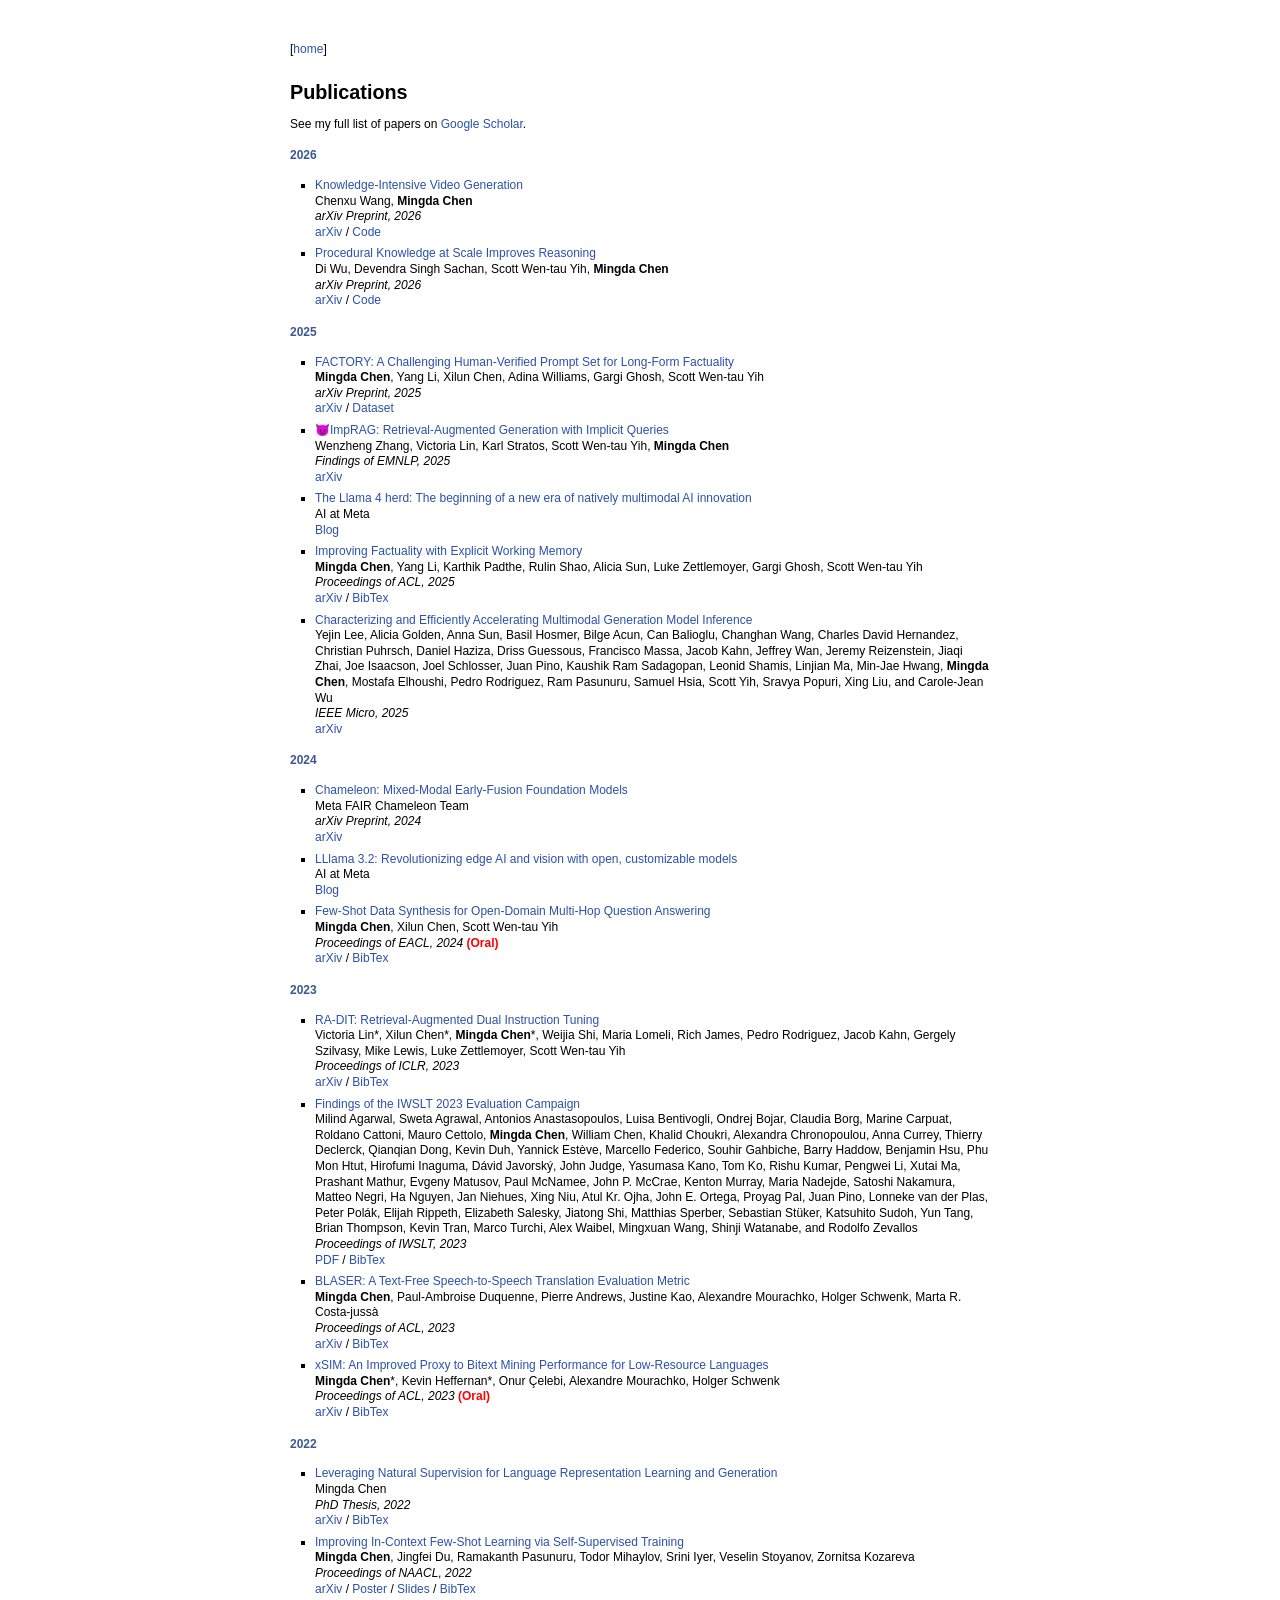
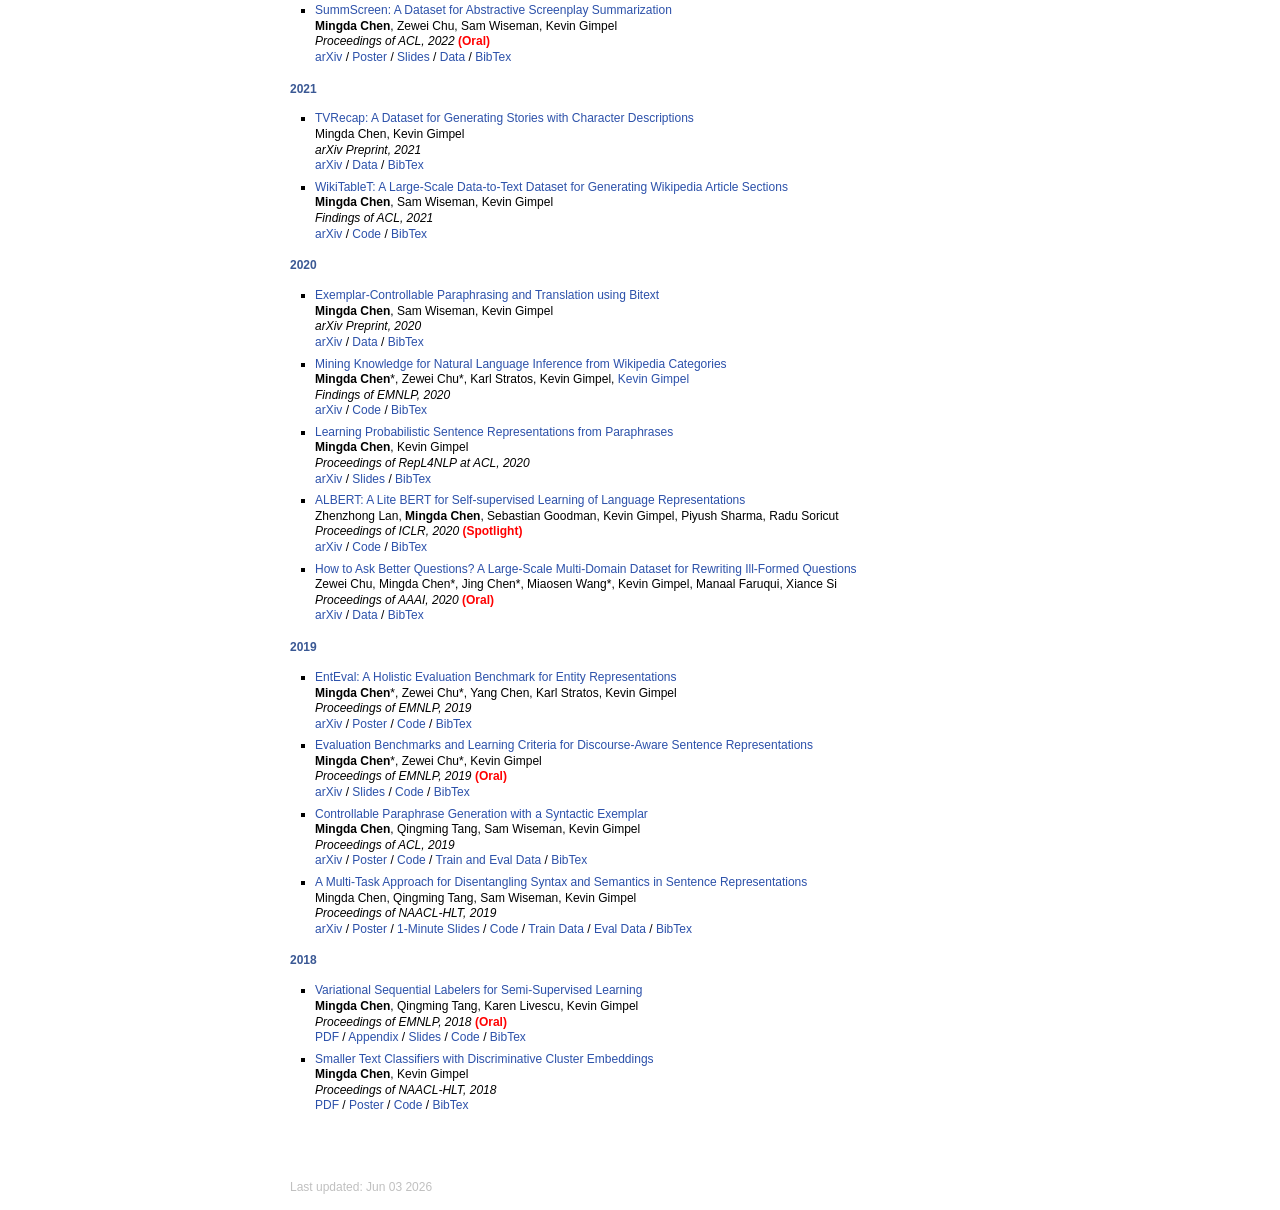
==== commit 0b74a768: "Add 2026 publications and update last updated date Added new publications for 2026 and updated the l" ====
--- a/publications.html
+++ b/publications.html
@@ -16,6 +16,13 @@
 <p>See my full list of papers on <a href="https://scholar.google.com/citations?user=aRncxakAAAAJ&amp;hl=en">Google Scholar</a>.</p>
 <h4>2026</h4>
 <ul>
+<li><p><a href="https://arxiv.org/abs/2606.01285">Knowledge-Intensive Video Generation</a> <br />
+Chenxu Wang, <b>Mingda Chen</b> <br />
+<i>arXiv Preprint, 2026</i> <br />
+<a href="https://arxiv.org/abs/2606.01285">arXiv</a> / <a href="https://github.com/wcxhimself/KIVI">Code</a></p>
+</li>
+</ul>
+<ul>
 <li><p><a href="https://arxiv.org/abs/2604.01348">Procedural Knowledge at Scale Improves Reasoning</a> <br />
 Di Wu, Devendra Singh Sachan, Scott Wen-tau Yih, <b>Mingda Chen</b> <br />
 <i>arXiv Preprint, 2026</i> <br />
@@ -242,7 +249,7 @@
 </ul>
 <div id="footer">
 <div id="footer-text">
-Last updated: Apr 07 2026
+Last updated: Jun 03 2026
 </div>
 </div>
 </div>
